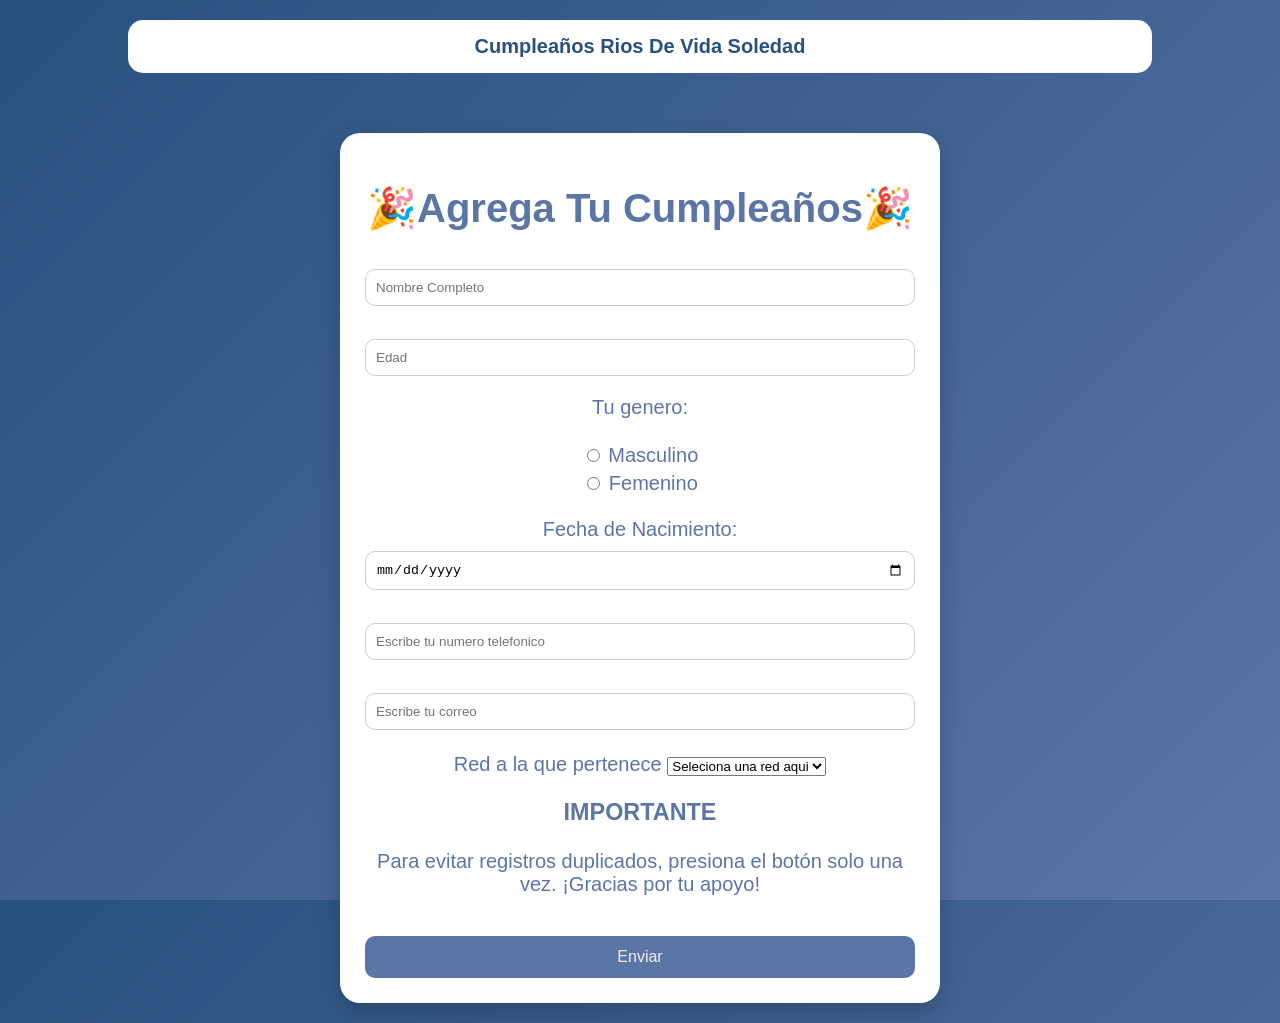
==== index.html @ cd7c218a "Carga de los archivos (cargar archivos, uno por uno)" ====
<!DOCTYPE html>
<html lang="en">
<head>
    <meta charset="UTF-8">
    <meta name="viewport" content="width=device-width, initial-scale=1.0">
    <title>Birthday Button</title>
    <link rel="stylesheet" href="cumple.css">

    <link rel="icon" href="logo.jpg" type="image/jpg">

</head>
<body>
     <nav class="navegacion_pricipal">
        <div class="logo">Cumpleaños Rios De Vida Soledad</div>
    </nav>
    <div class="Agregar_cumples">
        <form id="formulario">
            <h1>🎉Agrega Tu Cumpleaños🎉</h1>
            <!-- Nombre completo -->
        <input type="text" id="nombre" name="nombre" required placeholder="Nombre Completo"><br><br>

        <!-- Edad -->
        <input type="number" id="edad" name="edad" required placeholder="Edad"><br>

        <!--genero-->
        <p>Tu genero:</p>

        <input type="radio" id="masculino" name="genero" value="masculino" >
        <label for="masculino">Masculino</label><br>    

        <input type="radio" id="femenino" name="genero" value="femenino">
        <label for="femenino">Femenino</label><br><br>

        <!-- Fecha de nacimiento -->
        <label for="Fecha de Nacimiento">Fecha de Nacimiento:</label>
        <input type="date" id="fecha" name="fecha" required placeholder="Fecha de Nacimiento"><br><br>

        <!-- Teléfono -->
        <input type="tel" id="telefono" name="telefono" required placeholder="Escribe tu numero telefonico"><br><br>

        <!-- Correo -->
        <input type="email" id="correo" name="correo" required placeholder="Escribe tu correo"><br><br>

        <!--Red a la que  pertenece-->
        <label for="red">Red a la que pertenece</label>
        <select name="red" id="red">
            <option value="elige">Seleciona una red aqui</option>
            <option value="de vida youth">De Vida  Youth</option>
            <option value="plus">Plus</option>
            <option value="ejecutiva">Ejecutiva</option>
            <option value="matri-menores">Matrimonios Menores</option>
            <option value="matri-mayores">Matrimonios Mayores</option>
        </select>
        <!-- Botón -->
        <h3> IMPORTANTE </h3>
        <p>Para evitar registros duplicados, presiona el botón solo una vez. ¡Gracias por tu apoyo!</p>
        <button type="submit">Enviar</button>
        </form>
    </div>
<script>
document.getElementById("formulario").addEventListener("submit", function(e){
    e.preventDefault();

    const datos = {
        nombre: document.getElementById("nombre").value,
        edad: document.getElementById("edad").value,
        genero: document.querySelector('input[name="genero"]:checked')?.value,
        fecha: document.getElementById("fecha").value,
        telefono: document.getElementById("telefono").value,
        correo: document.getElementById("correo").value,
        red: document.getElementById("red").value
    };

    fetch("https://script.google.com/macros/s/AKfycbyYhbfyqZbwUOv6L-HEUC81Pjap2O1T5zg03ZstL5OBmJHsH7tHSFKivActqJqI8kZW/exec", {
        method: "POST",
        body: JSON.stringify(datos)
    })
    .then(() => {
        alert("Datos guardados 🎉");
        document.getElementById("formulario").reset();
    })
    .catch(() => alert("Error al guardar 😢"));
});
</script>
</body>
</html>

<!--como la tenia en el git, ya la actualice, pero que pasa yo esa pagina la estoy usando y buscando como hacerla para que los demas la puedan usar y tu en otra conversacion me dijiste como, me dijiste que atraves de un una hoja de excel en google, me dijiste  que desde la primera columna colocara nombre | edad | genero | fecha | telefono | |correo, y tambien me dijiste que usara un apps script donde coloco lo siguiente 
function doPost(e) {
  var hoja = SpreadsheetApp.getActiveSpreadsheet().getActiveSheet();
  var datos = JSON.parse(e.postData.contents);

  hoja.appendRow([
    datos.nombre,
    datos.edad,
    datos.genero,
    datos.fecha,
    datos.telefono,
    datos.correo,
  ]);

  return ContentService.createTextOutput("ok");
}
pero como ahora le estamos agergando otro dato que necesito que tambien se guarde en el excel, como haria??

-->
---- cumple.css ----
* {
    box-sizing: border-box;
}

html, body {
    height: 100%;
}

body {
    font-family: 'Segoe UI', Tahoma, Geneva, Verdana, sans-serif;
    background: linear-gradient(135deg, #285180, #5b75a7);
    margin: 0;

    display: flex;
    flex-direction: column;
    align-items: center;
}

/* NAV */
.navegacion_pricipal {
    background-color: rgb(255, 255, 255);
    padding: 15px 30px;
    border-radius: 15px;
    width: 80%;
    margin: 20px auto;
    text-align: center;
    font-weight: bold;
    font-size: 20px;

    color: #285180;
}

/* TARJETA FORM */
.Agregar_cumples {
    width: 80%;
    margin: 20px auto;
    font-size: 20px;

    color: #5b75a7
}


/* FORMULARIO */
form {
    background: white;
    padding: 25px;
    border-radius: 20px;

    width: 80%;
    max-width: 600px; /* opcional para que no se vea gigante */

    margin: 20px auto;

    box-shadow: 0 10px 25px rgba(0,0,0,0.2);
    text-align: center;
}

/* INPUTS */
input {
    width: 100%;
    padding: 10px;
    margin-top: 10px;
    border-radius: 10px;
    border: 1px solid #ccc;
    outline: none;
    transition: 0.3s;
}

input:focus {
    border-color: #e8a8a4;
    box-shadow: 0 0 5px rgba(232,168,164,0.5);
}

/* RADIO */
input[type="radio"] {
    width: auto;
}

/* BOTÓN */
button {
    margin-top: 20px;
    width: 100%;
    padding: 12px;
    background-color: #5b75a7;
    border: none;
    border-radius: 10px;
    color: rgb(243, 238, 238);
    font-size: 16px;
    cursor: pointer;
    transition: 0.3s;
}

button:hover {
    background-color: #311f83;
    transform: scale(1.05);
}
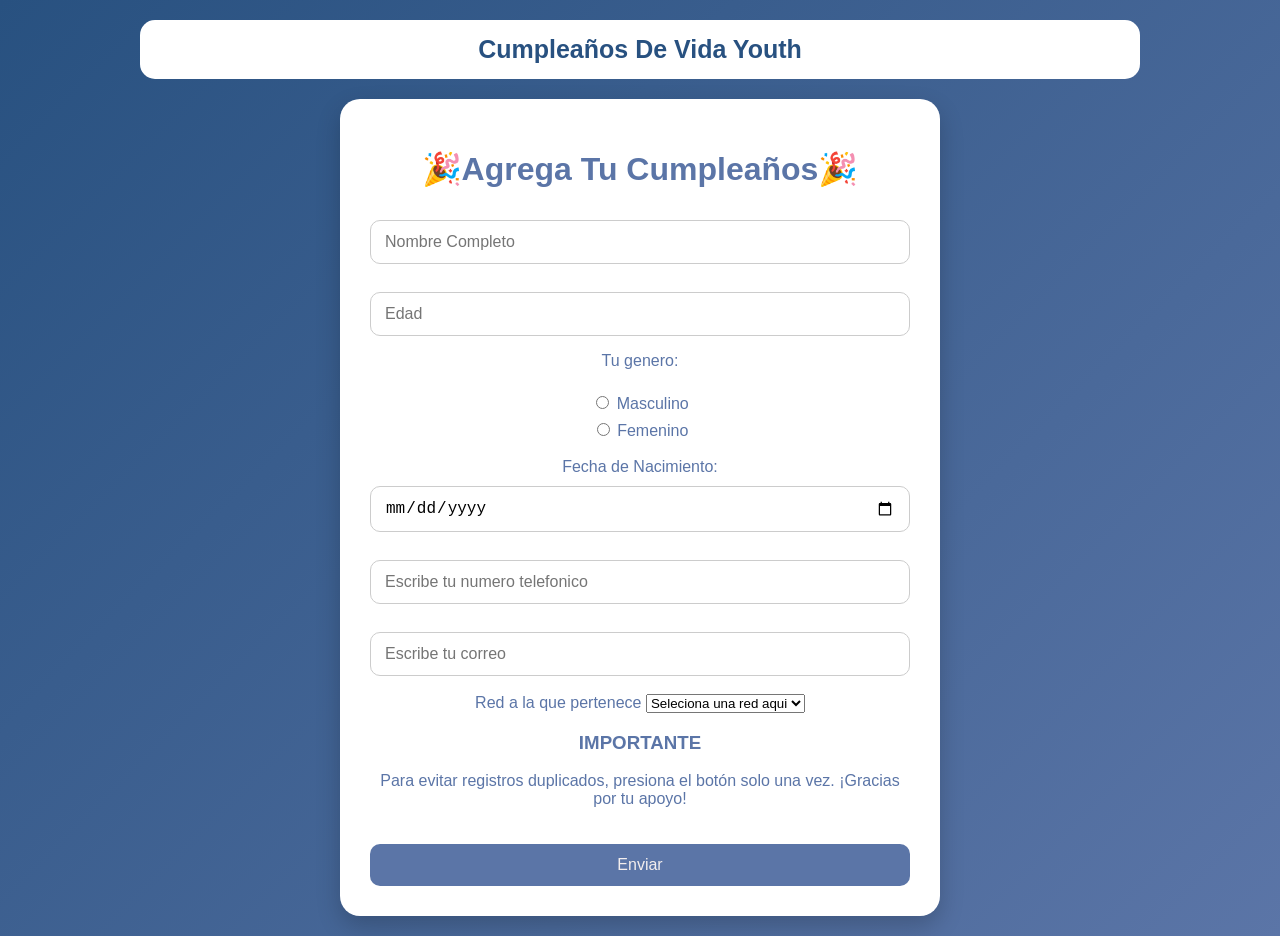
==== commit 29cc4e27: "Actualizar index.html" ====
--- a/index.html
+++ b/index.html
@@ -11,7 +11,7 @@
 </head>
 <body>
      <nav class="navegacion_pricipal">
-        <div class="logo">Cumpleaños Rios De Vida Soledad</div>
+        <div class="logo">Cumpleaños De Vida Youth</div>
     </nav>
     <div class="Agregar_cumples">
         <form id="formulario">
@@ -71,7 +71,7 @@
         red: document.getElementById("red").value
     };
 
-    fetch("https://script.google.com/macros/s/AKfycbyYhbfyqZbwUOv6L-HEUC81Pjap2O1T5zg03ZstL5OBmJHsH7tHSFKivActqJqI8kZW/exec", {
+    fetch("https://script.google.com/macros/s/AKfycbwxBvEg7jOhcSucxRZX31E2DFScFk6LfDXFDxcPZJflQWu6ki3c0Q0gEtHVyEgaYPMwyg/exec", {
         method: "POST",
         body: JSON.stringify(datos)
     })
@@ -97,6 +97,7 @@
     datos.fecha,
     datos.telefono,
     datos.correo,
+    datos.red
   ]);
 
   return ContentService.createTextOutput("ok");
--- a/cumple.css
+++ b/cumple.css
@@ -1,97 +1,215 @@
-
 * {
     box-sizing: border-box;
 }
 
-html, body {
-    height: 100%;
+html,
+body {
+    width: 100%;
+    min-height: 100%;
+    margin: 0;
 }
 
 body {
     font-family: 'Segoe UI', Tahoma, Geneva, Verdana, sans-serif;
     background: linear-gradient(135deg, #285180, #5b75a7);
-    margin: 0;
 
     display: flex;
     flex-direction: column;
     align-items: center;
-}
-
-/* NAV */
+
+    padding: 20px;
+}
+
+
+/* =========================
+   NAV
+========================= */
+
 .navegacion_pricipal {
-    background-color: rgb(255, 255, 255);
+    background-color: white;
+
+    width: 100%;
+    max-width: 1000px;
+
     padding: 15px 30px;
+    margin: 0 auto 20px;
+
     border-radius: 15px;
-    width: 80%;
-    margin: 20px auto;
+
     text-align: center;
     font-weight: bold;
-    font-size: 20px;
+    font-size: clamp(18px, 3vw, 25px);
 
     color: #285180;
 }
 
-/* TARJETA FORM */
+
+/* =========================
+   CONTENEDOR DEL FORMULARIO
+========================= */
+
 .Agregar_cumples {
-    width: 80%;
-    margin: 20px auto;
-    font-size: 20px;
-
-    color: #5b75a7
-}
-
-
-/* FORMULARIO */
+    width: 100%;
+    max-width: 700px;
+
+    margin: 0 auto;
+
+    color: #5b75a7;
+}
+
+
+/* =========================
+   FORMULARIO
+========================= */
+
 form {
     background: white;
-    padding: 25px;
+
+    width: 100%;
+    max-width: 600px;
+
+    margin: 0 auto;
+
+    padding: 30px;
+
     border-radius: 20px;
 
-    width: 80%;
-    max-width: 600px; /* opcional para que no se vea gigante */
-
-    margin: 20px auto;
-
-    box-shadow: 0 10px 25px rgba(0,0,0,0.2);
+    box-shadow: 0 10px 25px rgba(0, 0, 0, 0.2);
+
     text-align: center;
 }
 
-/* INPUTS */
+
+/* =========================
+   INPUTS
+========================= */
+
 input {
     width: 100%;
-    padding: 10px;
+
+    padding: 12px 14px;
+
     margin-top: 10px;
+
     border-radius: 10px;
     border: 1px solid #ccc;
+
     outline: none;
+
+    font-size: 16px;
+
     transition: 0.3s;
 }
 
 input:focus {
     border-color: #e8a8a4;
-    box-shadow: 0 0 5px rgba(232,168,164,0.5);
-}
-
-/* RADIO */
+
+    box-shadow: 0 0 5px rgba(232, 168, 164, 0.5);
+}
+
+
+/* =========================
+   RADIO BUTTONS
+========================= */
+
 input[type="radio"] {
     width: auto;
 }
 
-/* BOTÓN */
+
+/* =========================
+   BOTÓN
+========================= */
+
 button {
+    width: 100%;
+
     margin-top: 20px;
-    width: 100%;
+
     padding: 12px;
+
     background-color: #5b75a7;
+
     border: none;
     border-radius: 10px;
+
     color: rgb(243, 238, 238);
+
     font-size: 16px;
+
     cursor: pointer;
+
     transition: 0.3s;
 }
 
 button:hover {
     background-color: #311f83;
-    transform: scale(1.05);
-}
+    transform: scale(1.02);
+}
+
+
+/* =========================
+   TABLETS
+========================= */
+
+@media (max-width: 768px) {
+
+    body {
+        padding: 15px;
+    }
+
+    .navegacion_pricipal {
+        padding: 15px 20px;
+    }
+
+    form {
+        max-width: 100%;
+        padding: 25px 20px;
+    }
+}
+
+
+/* =========================
+   CELULARES
+========================= */
+
+@media (max-width: 480px) {
+
+    body {
+        padding: 10px;
+    }
+
+    .navegacion_pricipal {
+        width: 100%;
+
+        padding: 14px 12px;
+
+        margin-bottom: 15px;
+
+        border-radius: 12px;
+
+        font-size: 19px;
+    }
+
+    .Agregar_cumples {
+        width: 100%;
+    }
+
+    form {
+        width: 100%;
+
+        padding: 25px 18px;
+
+        border-radius: 16px;
+    }
+
+    input {
+        font-size: 16px;
+        padding: 12px;
+    }
+
+    button {
+        padding: 13px;
+        font-size: 16px;
+    }
+}
